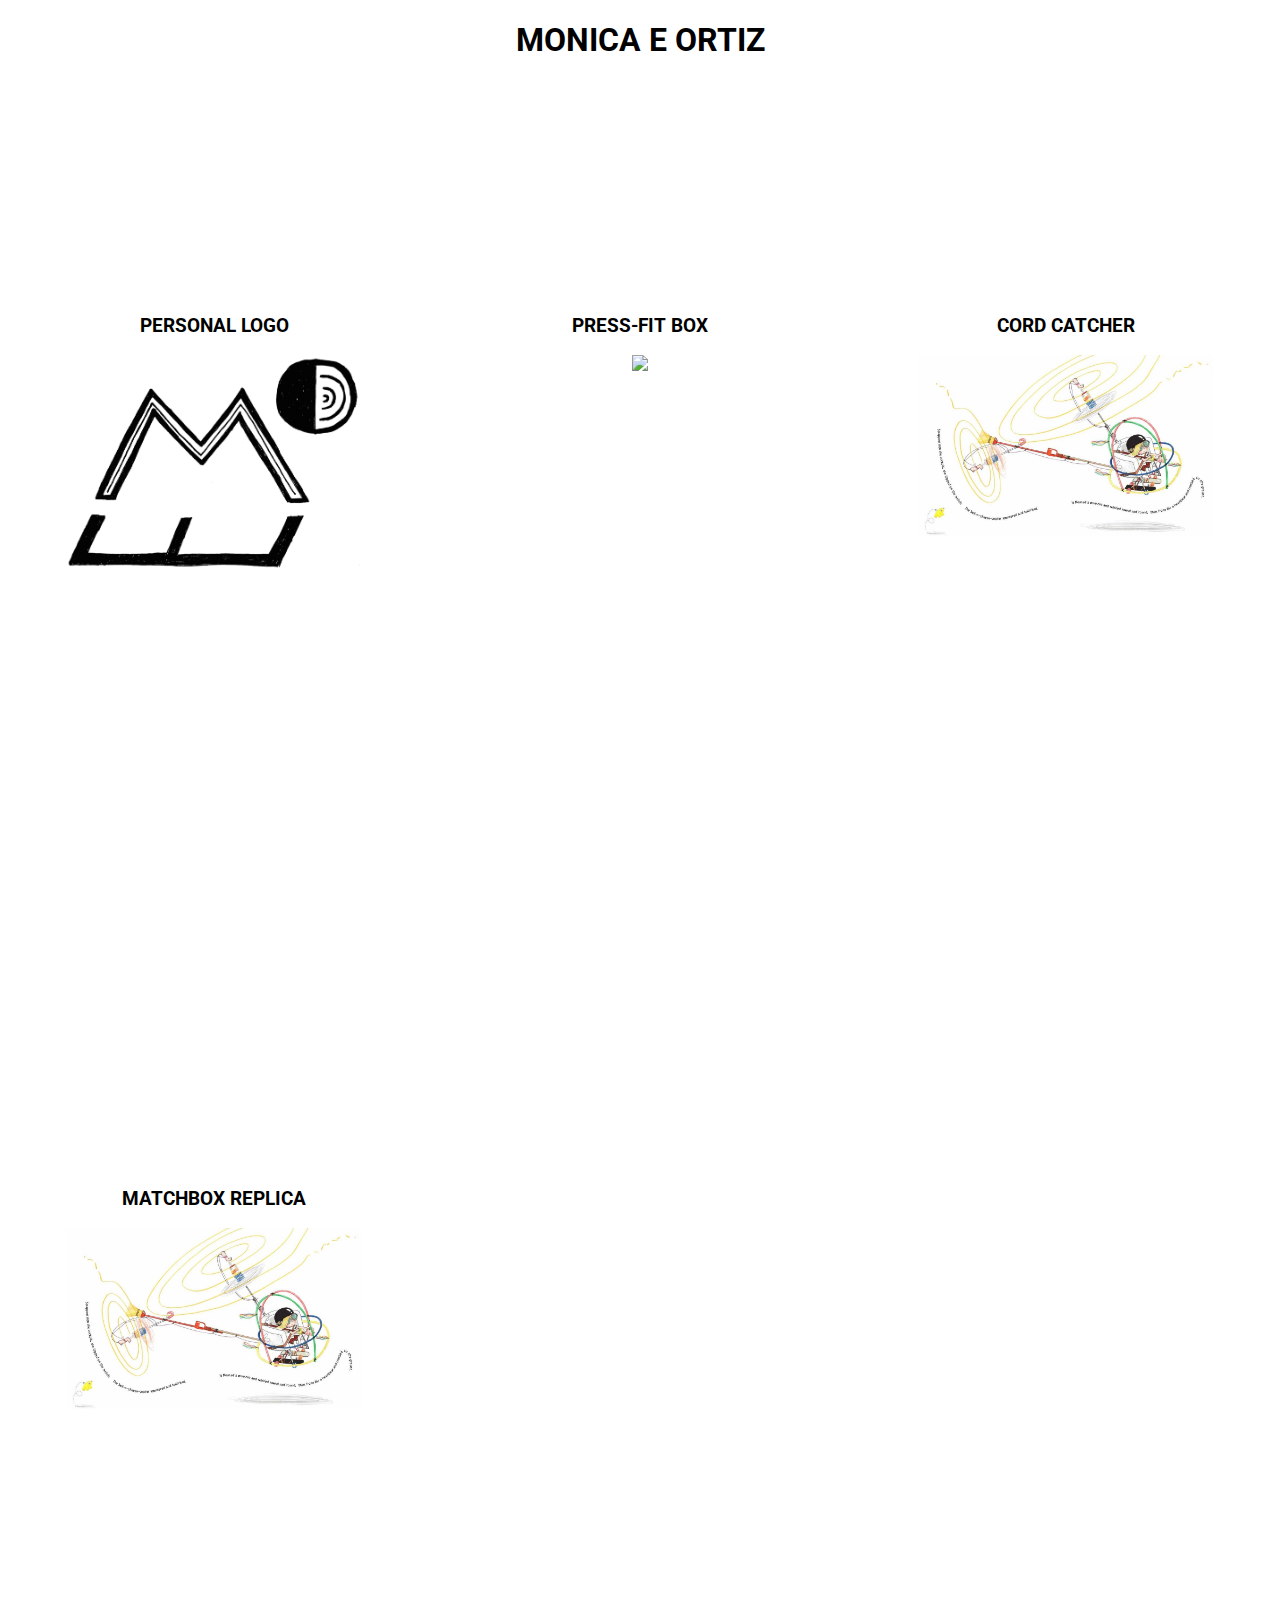
==== index.html @ 513c5c73 "Update index.html" ====
<!DOCTYPE html><html><head>
    <script src="p5.min.js"></script>
   <script src="p5.svg.js"></script>
    <script src="p5.dom.min.js"></script>
    <script src="p5.sound.min.js"></script>
    <link rel="stylesheet" type="text/css" href="style.css">
    <meta charset="utf-8">
    <link rel="preconnect" href="https://fonts.gstatic.com">
    <link href="https://fonts.googleapis.com/css2?family=Roboto&display=swap" rel="stylesheet">


  </head>
  <body>

    <h1> MONICA E ORTIZ</h1>

    <div class='container'>

      <div class='project'>

      </div>

      <div class='project'>
      </div>

    </div>
    <script src="sketch.js"></script>

    <table>
      <tr>
        <td>
          <h3> PERSONAL LOGO</h3>
            <img src = 'Logo/Ortiz_Final.jpg' width=70%>
        </td>
        <td>
          <h3> PRESS-FIT BOX</h3>
            <img src = 'PressFit_Box/Press_fit_final.jpg' width=70%>
        </td>
        <td>
          <h3> CORD CATCHER</h3>
            <img src = 'PressFit_Box/rosie_revere.jpg' width=70%>
        </td>
      </tr>
      <tr>
        <td>
          <h3> MATCHBOX REPLICA</h3>
            <img src = 'PressFit_Box/rosie_revere.jpg' width=70%>
        </td>
        <td></td>
      </tr>
    </table>

  </body>
</html>
---- style.css ----
html, body {
  margin: 0;
  padding: 0;
  font-family:'Roboto', sans-serif;
}

canvas {
  display: block;
  z-index: -1;
}

h1{
  text-align: center;
  font-family:
}



table{
  position: absolute;
  z-index: 1;
  width:100%;

}

td {
    width: 33vw;
    height: 33vw;
    vertical-align: baseline;
    padding-top:10px;
    text-align:center;

    &:after, &:before {
        content: '';

        display: block;
        padding-bottom: calc(50% - 0.5em);
    }
}




.container{
  position: relative;
}

.project {
  position: absolute;
  width:50%;
  float: left;

  left: 0px;
  top: 0px;
  z-index: 1;
}
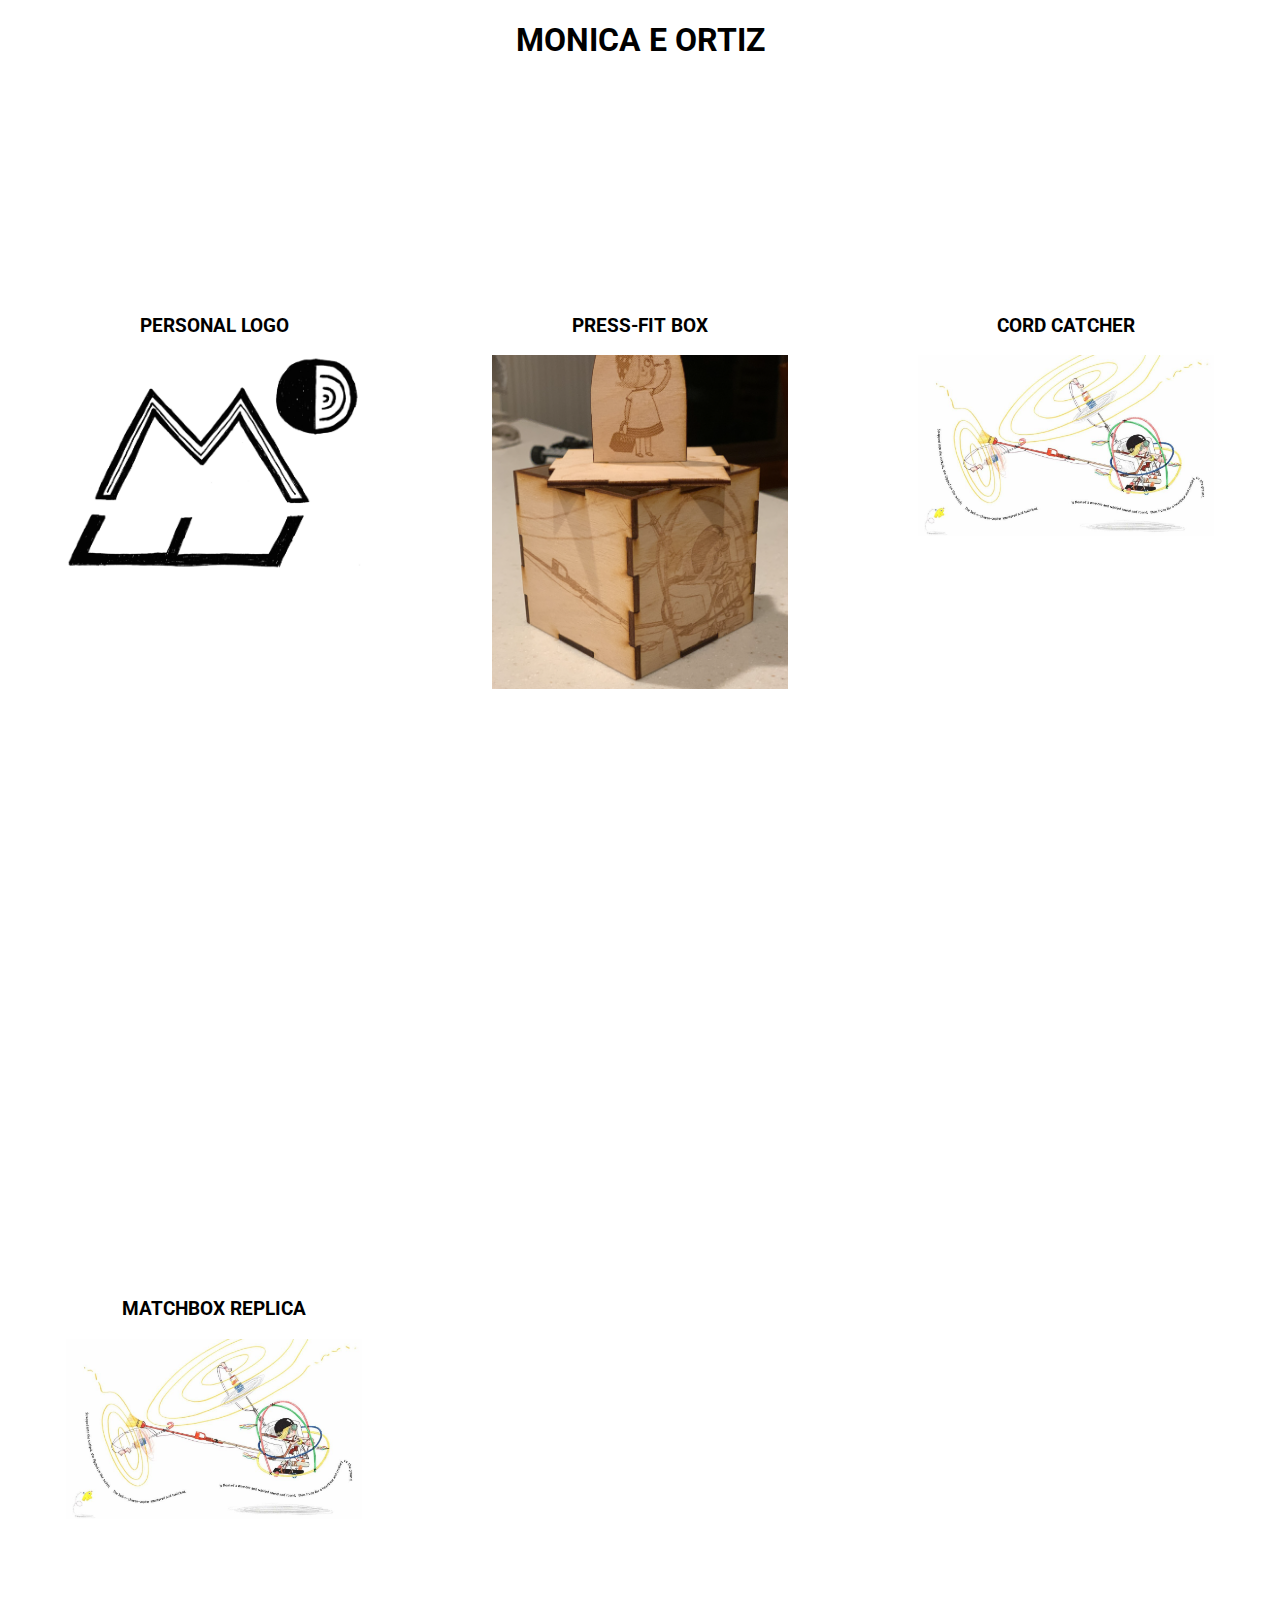
==== commit 82200738: "Update index.html" ====
--- a/index.html
+++ b/index.html
@@ -34,7 +34,7 @@
         </td>
         <td>
           <h3> PRESS-FIT BOX</h3>
-            <img src = 'PressFit_Box/Press_fit_final.jpg' width=70%>
+            <img src = 'PressFit_Box/Press_fit_Final.png' width=70%>
         </td>
         <td>
           <h3> CORD CATCHER</h3>
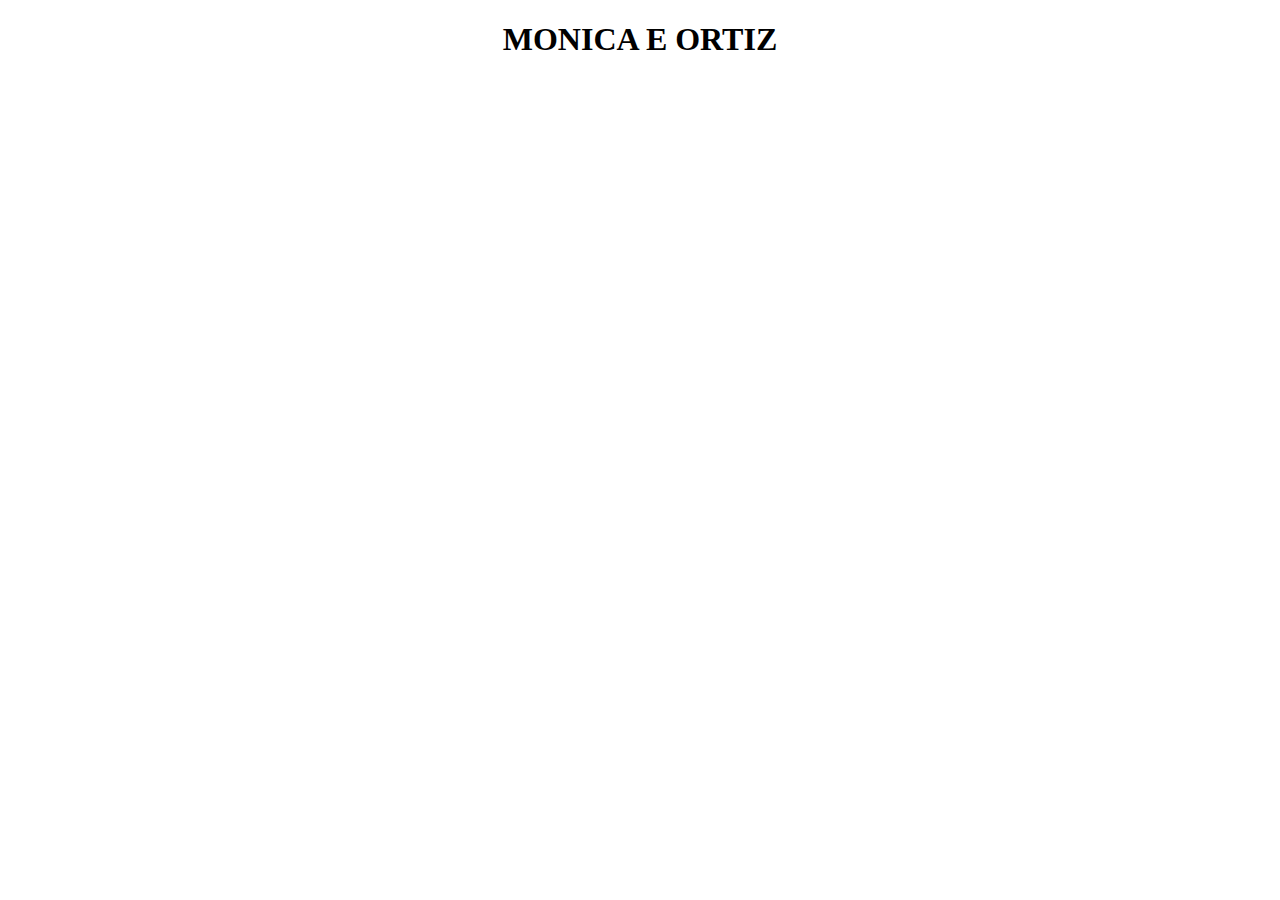
==== commit 73295337: "changed files" ====
--- a/index.html
+++ b/index.html
@@ -1,54 +1,13 @@
-<!DOCTYPE html><html><head>
-    <script src="p5.min.js"></script>
-   <script src="p5.svg.js"></script>
-    <script src="p5.dom.min.js"></script>
+<!DOCTYPE html><html lang="en"><head>
+    <script src="p5.js"></script>
     <script src="p5.sound.min.js"></script>
     <link rel="stylesheet" type="text/css" href="style.css">
     <meta charset="utf-8">
-    <link rel="preconnect" href="https://fonts.gstatic.com">
-    <link href="https://fonts.googleapis.com/css2?family=Roboto&display=swap" rel="stylesheet">
-
 
   </head>
   <body>
+    <script src="sketch.js"></script>
+    <h1> MONICA E ORTIZ </h1>
 
-    <h1> MONICA E ORTIZ</h1>
 
-    <div class='container'>
-
-      <div class='project'>
-
-      </div>
-
-      <div class='project'>
-      </div>
-
-    </div>
-    <script src="sketch.js"></script>
-
-    <table>
-      <tr>
-        <td>
-          <h3> PERSONAL LOGO</h3>
-            <img src = 'Logo/Ortiz_Final.jpg' width=70%>
-        </td>
-        <td>
-          <h3> PRESS-FIT BOX</h3>
-            <img src = 'PressFit_Box/Press_fit_Final.png' width=70%>
-        </td>
-        <td>
-          <h3> CORD CATCHER</h3>
-            <img src = 'PressFit_Box/rosie_revere.jpg' width=70%>
-        </td>
-      </tr>
-      <tr>
-        <td>
-          <h3> MATCHBOX REPLICA</h3>
-            <img src = 'PressFit_Box/rosie_revere.jpg' width=70%>
-        </td>
-        <td></td>
-      </tr>
-    </table>
-
-  </body>
-</html>
+</body></html>
--- a/style.css
+++ b/style.css
@@ -11,7 +11,7 @@
 
 h1{
   text-align: center;
-  font-family:
+  font-family: 'Times', serif;
 }
 
 
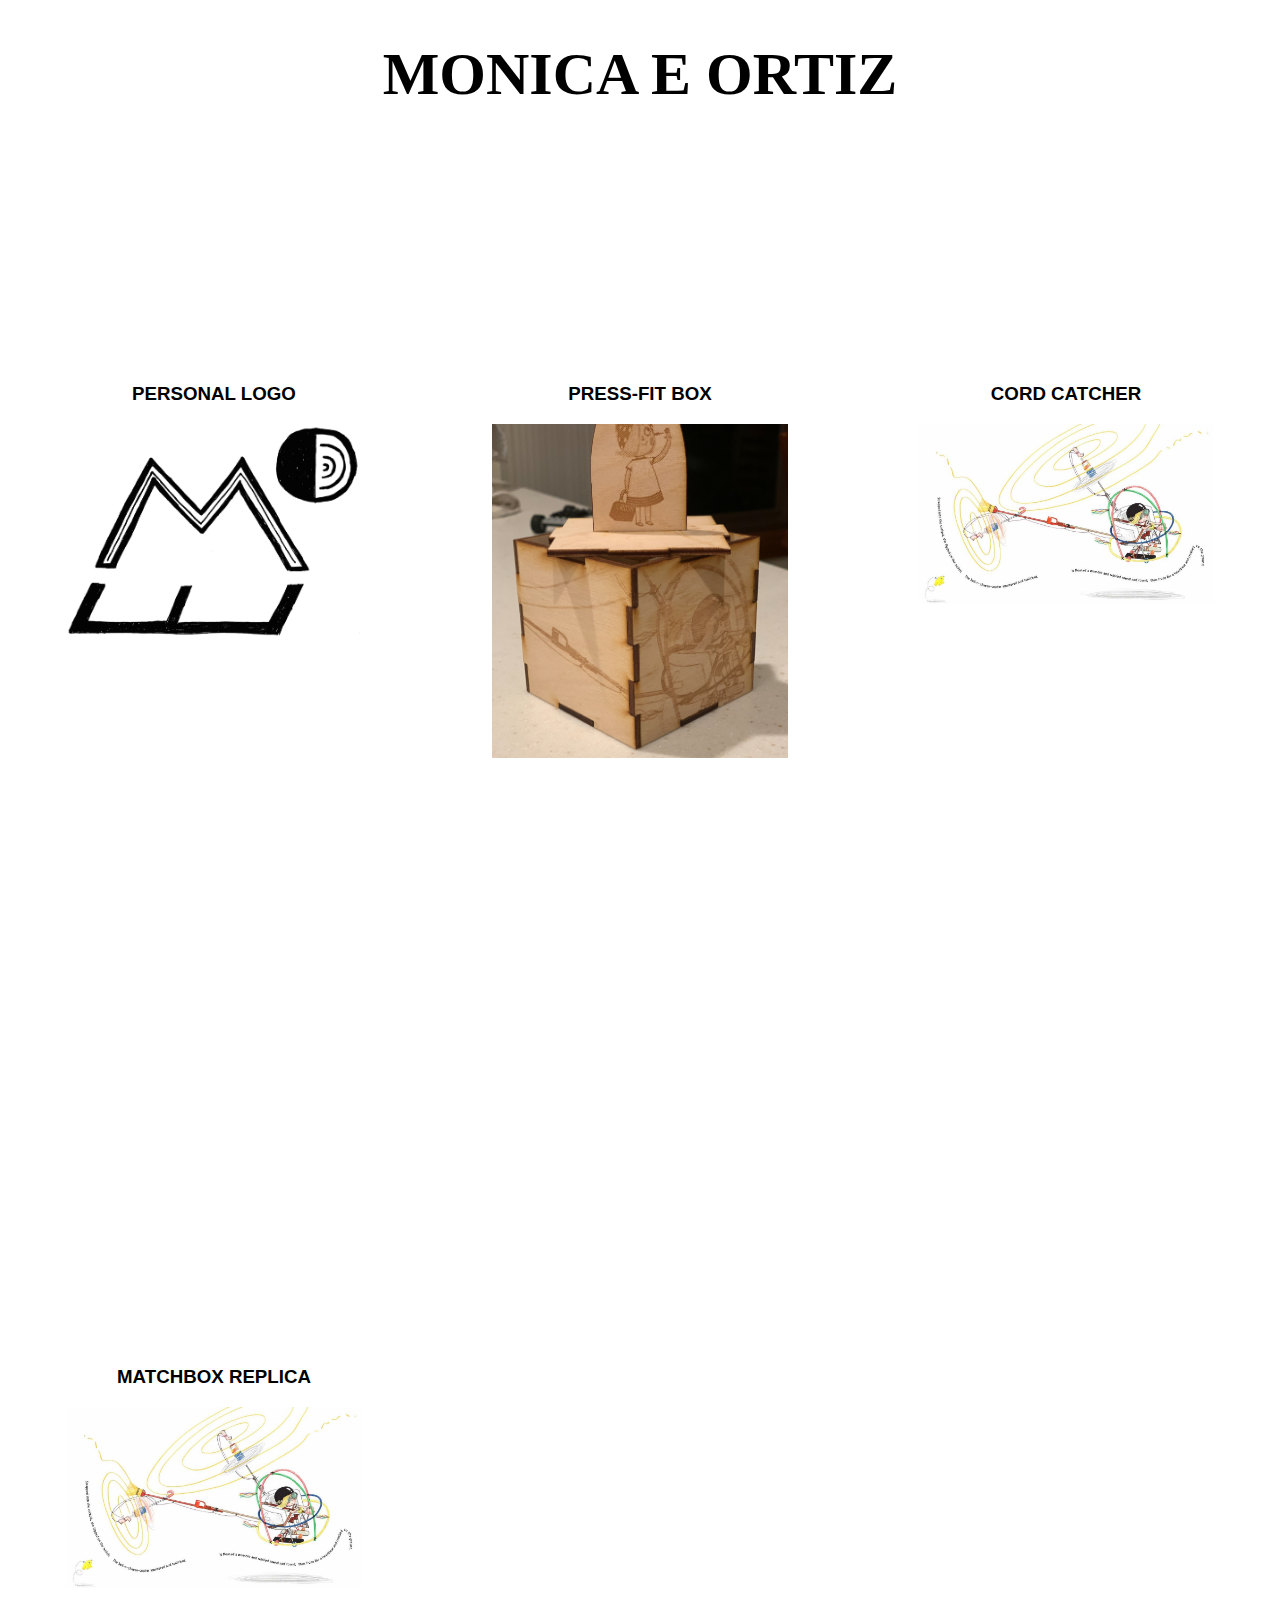
==== commit 7e7bb4f3: "Update index.html" ====
--- a/index.html
+++ b/index.html
@@ -6,8 +6,34 @@
 
   </head>
   <body>
+
+    <h1> MONICA E ORTIZ</h1>
+
     <script src="sketch.js"></script>
-    <h1> MONICA E ORTIZ </h1>
 
+    <table>
+      <tr>
+        <td>
+          <h3> PERSONAL LOGO</h3>
+            <a src='Logo/Logo_Reflection.html'><img src = 'Logo/Ortiz_Final.jpg' width=70%></a>
+        </td>
+        <td>
+          <h3> PRESS-FIT BOX</h3>
+            <img src = 'PressFit_Box/Press_fit_Final.png' width=70%>
+        </td>
+        <td>
+          <h3> CORD CATCHER</h3>
+            <img src = 'PressFit_Box/rosie_revere.jpg' width=70%>
+        </td>
+      </tr>
+      <tr>
+        <td>
+          <h3> MATCHBOX REPLICA</h3>
+            <img src = 'PressFit_Box/rosie_revere.jpg' width=70%>
+        </td>
+        <td></td>
+      </tr>
+    </table>
 
-</body></html>
+  </body>
+</html>
--- a/style.css
+++ b/style.css
@@ -11,7 +11,12 @@
 
 h1{
   text-align: center;
-  font-family: 'Times', serif;
+  font-family: 'Roboto', serif;
+  font-size: 60px;
+  position: relative;
+  z-index: 1;
+  width:100%;
+
 }
 
 
